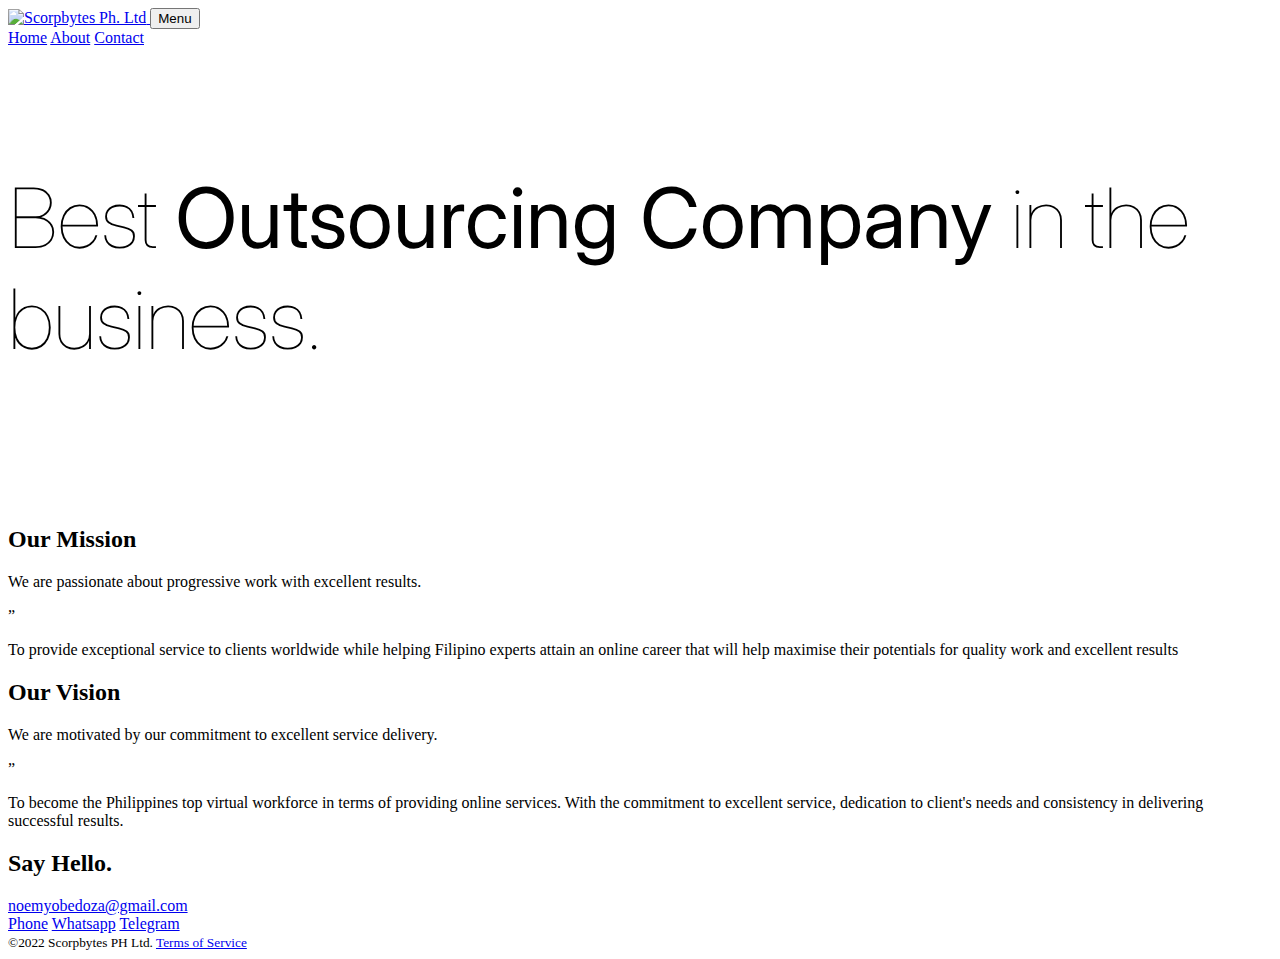
==== public/about.html @ e69aae53 "Added about.html" ====
<!doctype html>
<html lang="en">
<head>
    <meta charset="UTF-8">
    <meta name="viewport"
          content="width=device-width, user-scalable=no, initial-scale=1.0, maximum-scale=1.0, minimum-scale=1.0">
    <meta http-equiv="X-UA-Compatible" content="ie=edge">
    <title>About our company - Scorpbytes Ph. Ltd. An outsourcing company based in the Phillipines.</title>
    <link href="https://cdn.jsdelivr.net/npm/bootstrap@5.1.3/dist/css/bootstrap.min.css" rel="stylesheet" integrity="sha384-1BmE4kWBq78iYhFldvKuhfTAU6auU8tT94WrHftjDbrCEXSU1oBoqyl2QvZ6jIW3" crossorigin="anonymous">
    <link rel="stylesheet" href="https://cdn.jsdelivr.net/npm/bootstrap-icons@1.7.2/font/bootstrap-icons.css">
    <link rel="preconnect" href="https://fonts.googleapis.com">
    <link rel="preconnect" href="https://fonts.gstatic.com" crossorigin>
    <link href="https://fonts.googleapis.com/css2?family=Inter:wght@100;200;400;700&display=swap" rel="stylesheet">
    <link rel="stylesheet" href="assets/css/app.css">
</head>

<body>
<header>
    <div class="container d-flex justify-content-between align-items-center">
        <a href="index.html" class="brand">
            <img src="assets/img/logo.png" alt="Scorpbytes Ph. Ltd">
        </a>

        <button class="btn" type="button" data-toggle="menu">Menu</button>

        <nav>
            <a href="index.html">Home</a>
            <a href="about.html" aria-current="page">About</a>
            <a href="contact.html">Contact</a>
        </nav>
    </div>
</header>

<main>
    <header class="container">
        <h1 class="text-lg-center">Best <span style="color: var(--sb-purple); font-weight: 400">Outsourcing Company</span> in the business.</h1>
    </header>

    <section class="container">
        <div class="img-box">
            <img src="assets/img/about.jpg" alt="">
        </div>
    </section>

    <section id="mission" class="container">
        <div class="row row-cols-lg-2 g-lg-5">
            <div>
                <h2 class="mb-3">Our Mission</h2>
                <p class="h2 mb-3 fw-thin">We are passionate about progressive work with excellent results.</p>
            </div>

            <div>
                <p class="quotes">&rdquor;</p>
                <p>To provide exceptional service to clients worldwide while helping Filipino experts attain an online career
                    that will help maximise their potentials for quality work and excellent results</p>
            </div>
        </div>
    </section>

    <section id="vision" style="background-color: var(--bs-gray-100)">
        <div class="container">
            <div class="row row-cols-lg-2 g-lg-5">
                <div class="order-lg-last">
                    <h2 class="mb-3">Our Vision</h2>
                    <p class="h2 mb-3 fw-thin">We are motivated by our commitment to excellent service delivery.</p>
                </div>

                <div class="col-12 col-md-6">
                    <p class="quotes">&rdquor;</p>
                    <p>To become the Philippines top virtual workforce in terms of providing online services. With the commitment
                        to excellent service, dedication to client's needs and consistency in delivering successful results.</p>
                </div>
            </div>
        </div>
    </section>
</main>

<footer class="d-flex flex-column align-items-center">
    <h2 class="mb-2">Say Hello.</h2>
    <a href="mailto:nhobedoza@gmail.com" class="mb-2">noemyobedoza@gmail.com</a>
    <div class="d-flex contacts mb-4">
        <a href="tel:+639087300550">Phone</a>
        <a href="https://wa.me/+639087300550">Whatsapp</a>
        <a href="tg://resolve?domain=nhobedoza30">Telegram</a>
    </div>
    <small>&copy;2022 Scorpbytes PH Ltd.<span></span> <a href="terms.html" class="text-decoration-none">Terms of Service</a></small>
</footer>
</body>
</html>
---- public/assets/css/app.css ----
h1 {
    font-family: "Inter", sans-serif;
    font-weight: 100;
    font-size: calc(32px + 4vw);
}

main > header {
    padding-top: 64px;
    padding-bottom: 64px;
}
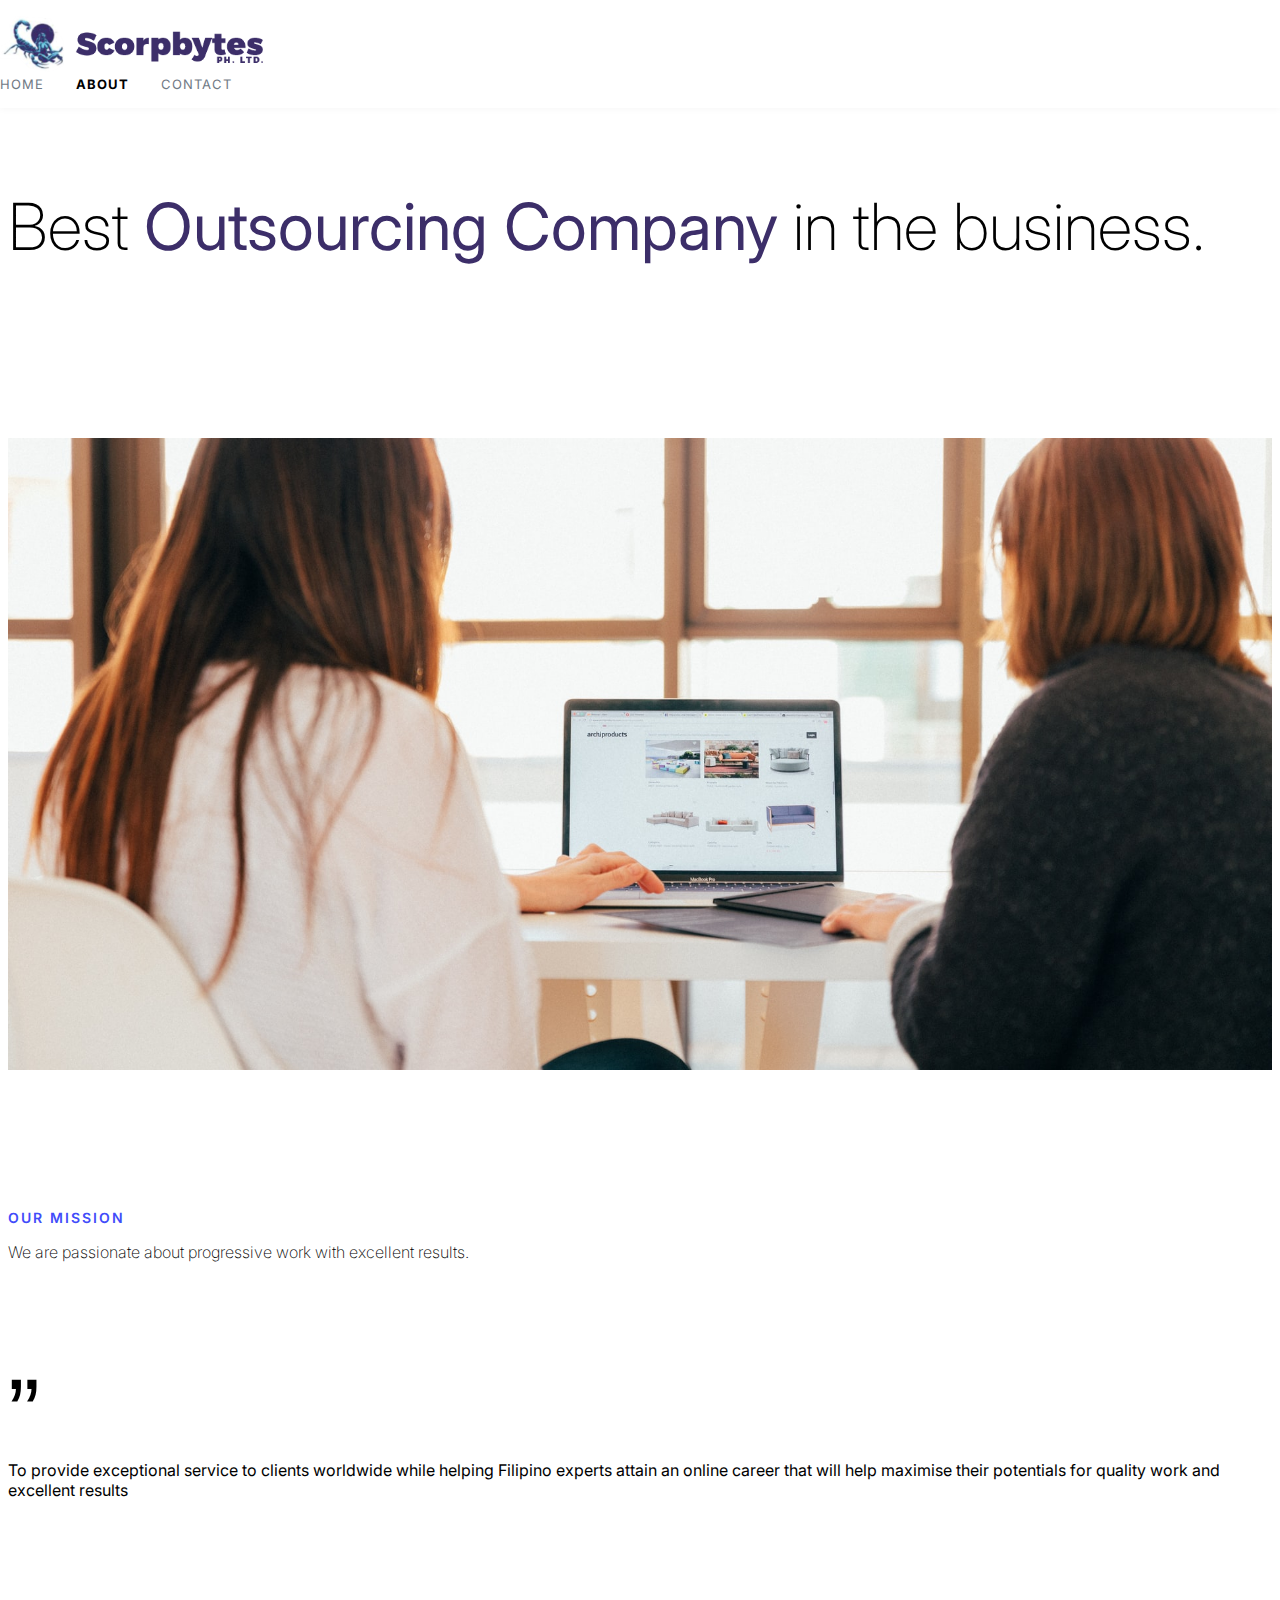
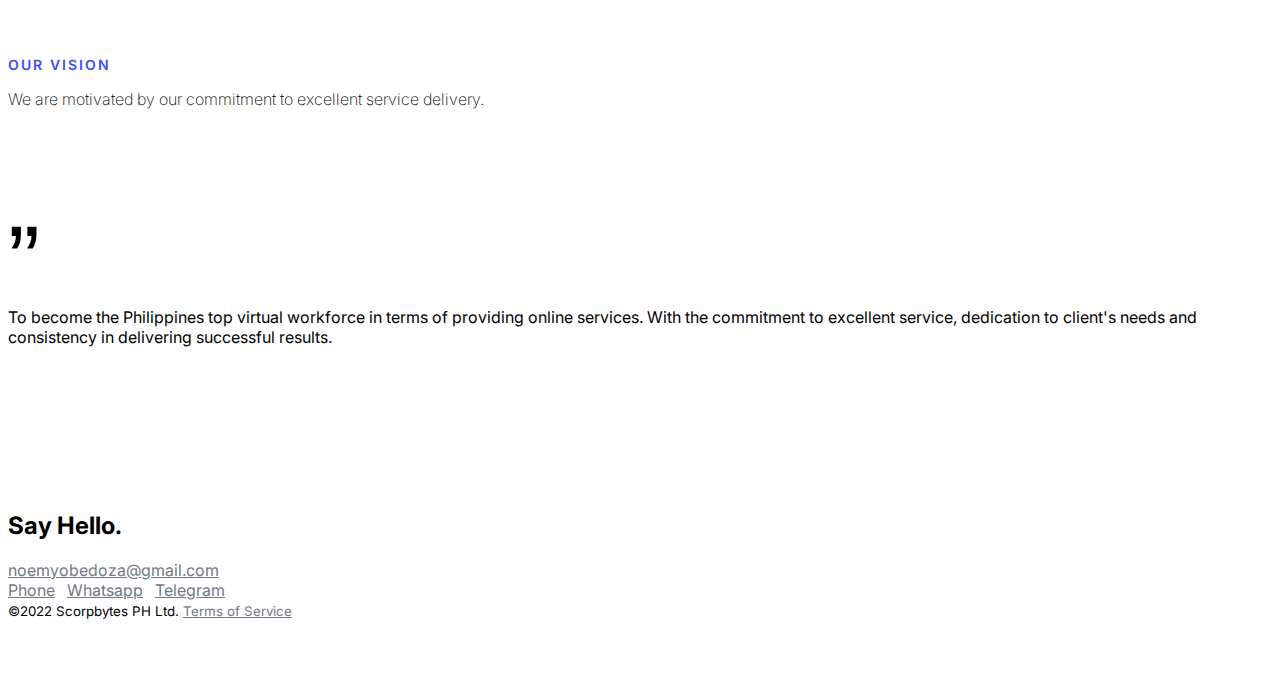
==== commit 60685f3e: "Added script tag" ====
--- a/public/about.html
+++ b/public/about.html
@@ -85,5 +85,7 @@
     </div>
     <small>&copy;2022 Scorpbytes PH Ltd.<span></span> <a href="terms.html" class="text-decoration-none">Terms of Service</a></small>
 </footer>
+
+<script src="assets/js/app.js"></script>
 </body>
 </html>--- a/public/assets/css/app.css
+++ b/public/assets/css/app.css
@@ -1,10 +1,264 @@
+:root {
+    --sb-purple: #3C2E69;
+    --sb-blue: #59CFDD;
+    --sb-text-color: #717a85;
+    --nav-font-size: .8125rem;
+}
+
+body {
+    font-family: 'Inter', sans-serif;
+    padding-top: 72px;
+}
+
+body.nav\:open {
+    overflow: hidden;
+}
+
+main, header, div, nav, section, footer {
+    position: relative;
+}
+
+ul {
+    list-style: none;
+}
+
+a {
+    color: var(--sb-text-color);
+}
+
 h1 {
-    font-family: "Inter", sans-serif;
-    font-weight: 100;
-    font-size: calc(32px + 4vw);
-}
-
-main > header {
+    font-weight: 200;
+    font-size: calc(1.25rem + 3.5vw);
+}
+
+h1 > strong {
+    font-weight: 600;
+}
+
+h1, h2 {
+    font-family: 'Inter', sans-serif;
+}
+
+body > header {
+    bottom: unset;
+    padding-top: 16px;
+    padding-bottom: 16px;
+    box-shadow: 0 0 8px 0 rgba(46, 46, 46, .05);
+    background-color: #fff;
+    transition: all ease .3s;
+    position: absolute;
+    top: 0;
+    left: 0;
+    width: 100%;
+}
+
+body > header img {
+    height: 40px;
+}
+
+@media screen and (min-width: 992px) {
+    body > header img {
+        height: 56px;
+    }
+}
+
+body > header nav {
+    display: none;
+    flex-direction: column;
+    position: absolute;
+    top: 96px;
+}
+
+body > header nav > a {
+    text-decoration: none;
+}
+
+body > header nav > a,
+body > header .btn {
+    letter-spacing: 1px;
+    text-transform: uppercase;
+}
+
+body > header .btn {
+    font-size: var(--nav-font-size);
+}
+
+body > header nav > a {
+    font-size: 1.25rem;
+}
+
+body > header nav > a:not(:last-of-type) {
+    margin-bottom: 2rem;
+}
+
+@media screen and (min-width: 992px) {
+    body > header nav {
+        flex-direction: row;
+        position: relative;
+        top: unset;
+    }
+
+    body > header nav > a {
+        font-size: var(--nav-font-size);
+    }
+
+    body > header nav > a:not(:last-of-type) {
+        margin-right: 32px;
+        margin-bottom: 0;
+    }
+}
+
+body > header nav > [aria-current],
+body > header [data-toggle="menu"] {
+    font-weight: bold;
+}
+
+body > header nav > [aria-current] {
+    color: var(--bs-blue);
+}
+
+body.nav\:open > header {
+    position: fixed;
+    top: 0;
+    right: 0;
+    left: 0;
+    bottom: 0;
+    z-index: 10;
+}
+
+body.nav\:open > header nav {
+    display: flex;
+}
+
+main > section h2,
+#contactInfo h3 {
+    font-size: 14px;
+    letter-spacing: 2px;
+    text-transform: uppercase;
+    font-weight: 600;
+    color: #414CFA;
+}
+
+main > section h2 {
+    margin-bottom: 1rem;
+}
+
+main > header,
+main > section,
+body > footer {
     padding-top: 64px;
     padding-bottom: 64px;
-}+}
+
+body > footer {
+    border-top: 1px solid var(--bs-gray-200);
+}
+
+body > footer .contacts a:not(:last-of-type) {
+    margin-right: 8px;
+}
+
+.img-box {
+    height: 0;
+    width: 100%;
+    padding-bottom: 80%;
+}
+
+.img-box img {
+    height: 100%;
+    object-fit: cover;
+    object-position: center;
+    position: absolute;
+    width: 100%;
+    border-radius: inherit;
+}
+
+#contactInfo h3 {
+    margin-bottom: 0;
+}
+
+#contactInfo a {
+    display: block;
+    text-decoration-color: inherit;
+    font-size: calc(1.25rem + 1vw);
+}
+
+#contactInfo a:not(:last-of-type) {
+    margin-bottom: 2rem;
+}
+
+svg {
+    fill: var(--bs-blue);
+    height: 20px;
+    width: 20px;
+}
+
+.fw-thin {
+    font-weight: 200;
+}
+
+.sect-h2 {
+    font-size: calc(1.25rem + 3.5vw);
+    line-height: 1.12;
+    font-weight: 200;
+    margin-bottom: 1.5rem;
+}
+
+.quotes {
+    display: none;
+    font-size: 7.5vw;
+    font-family: 'Arial', sans-serif;
+    margin-bottom: -24px;
+}
+
+main .btn {
+    text-transform: uppercase;
+    padding: 1rem 2rem;
+    font-size: 1rem;
+    letter-spacing: 1px;
+}
+
+@media screen and (min-width: 992px) {
+    body > header nav {
+        display: flex;
+    }
+
+    body > header [data-toggle="menu"] {
+        display: none;
+    }
+
+    .sect-h2 {
+        font-size: calc(1.5rem + 3.5vw);
+    }
+
+    .quotes {
+        display: block;
+    }
+
+    .img-box {
+        padding-bottom: 50%;
+    }
+}
+
+#testimonials li:not(:last-of-type) {
+    margin-bottom: 3rem;
+}
+
+#testimonials li p:first-child:before,
+#testimonials li p:first-child:after {
+    content: '"';
+}
+
+#testimonials li p:last-child {
+    color: var(--sb-text-color);
+    margin-bottom: 0;
+}
+
+#testimonials .img-box {
+    --size: 40px;
+    border-radius: 50%;
+    border: 2px solid var(--bs-gray-200);
+    margin-right: 1rem;
+    padding-bottom: var(--size);
+    width: calc(2px + var(--size));
+}
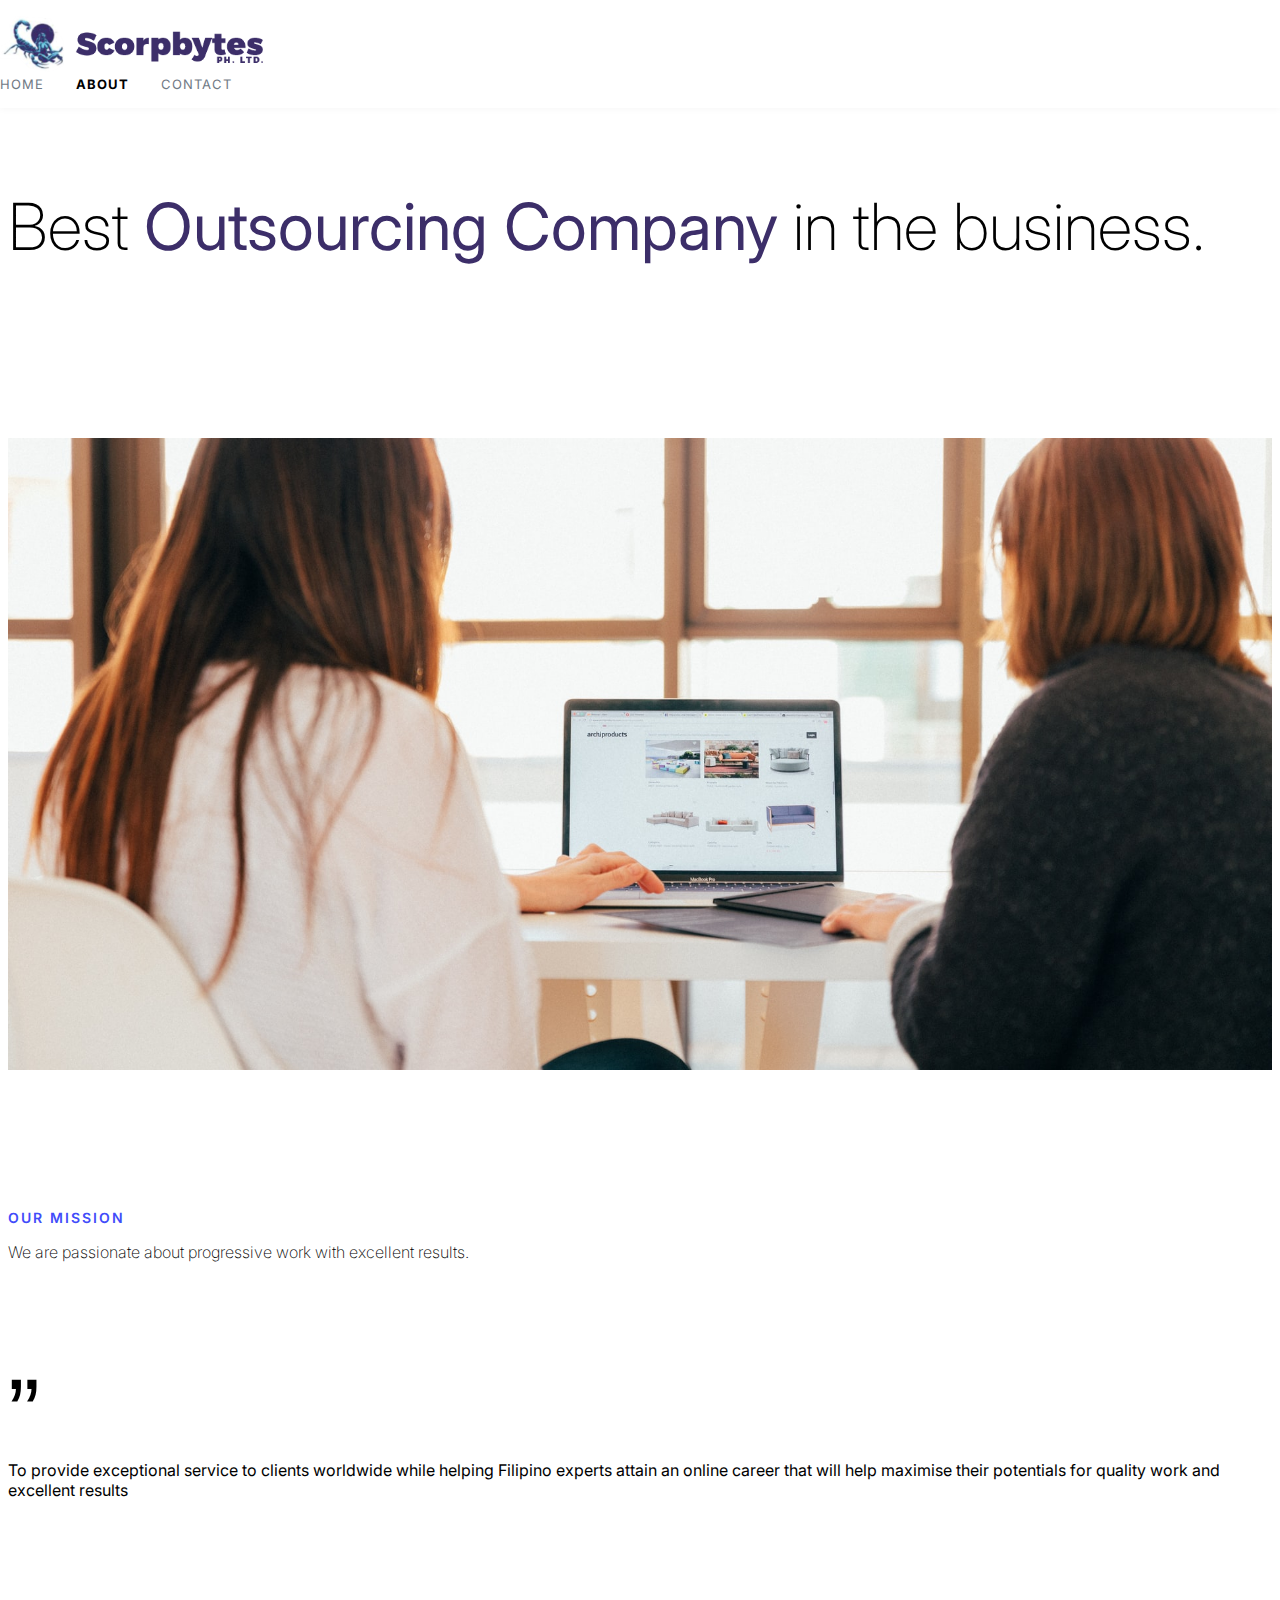
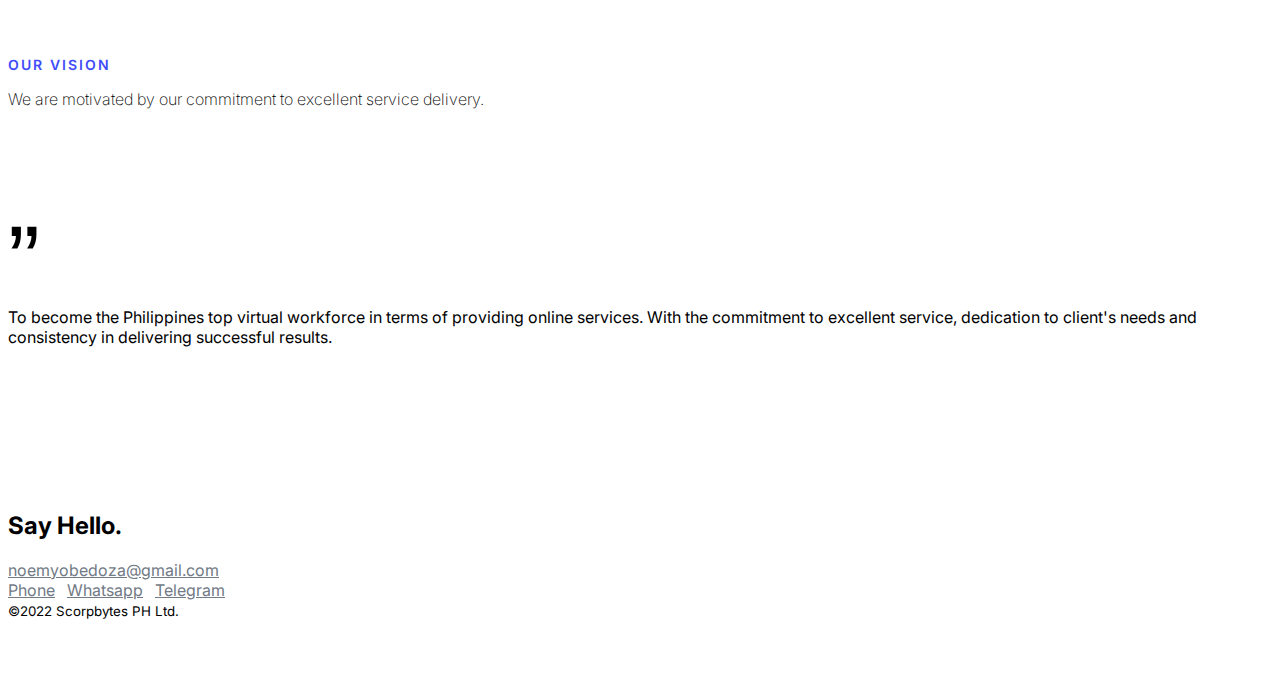
==== commit c8e63659: "Removed Terms of Service from footer" ====
--- a/public/about.html
+++ b/public/about.html
@@ -24,9 +24,9 @@
         <button class="btn" type="button" data-toggle="menu">Menu</button>
 
         <nav>
-            <a href="index.html">Home</a>
-            <a href="about.html" aria-current="page">About</a>
-            <a href="contact.html">Contact</a>
+            <a href="/">Home</a>
+            <a href="/about" aria-current="page">About</a>
+            <a href="/contact">Contact</a>
         </nav>
     </div>
 </header>
@@ -83,7 +83,7 @@
         <a href="https://wa.me/+639087300550">Whatsapp</a>
         <a href="tg://resolve?domain=nhobedoza30">Telegram</a>
     </div>
-    <small>&copy;2022 Scorpbytes PH Ltd.<span></span> <a href="terms.html" class="text-decoration-none">Terms of Service</a></small>
+    <small>&copy;2022 Scorpbytes PH Ltd.</small>
 </footer>
 
 <script src="assets/js/app.js"></script>
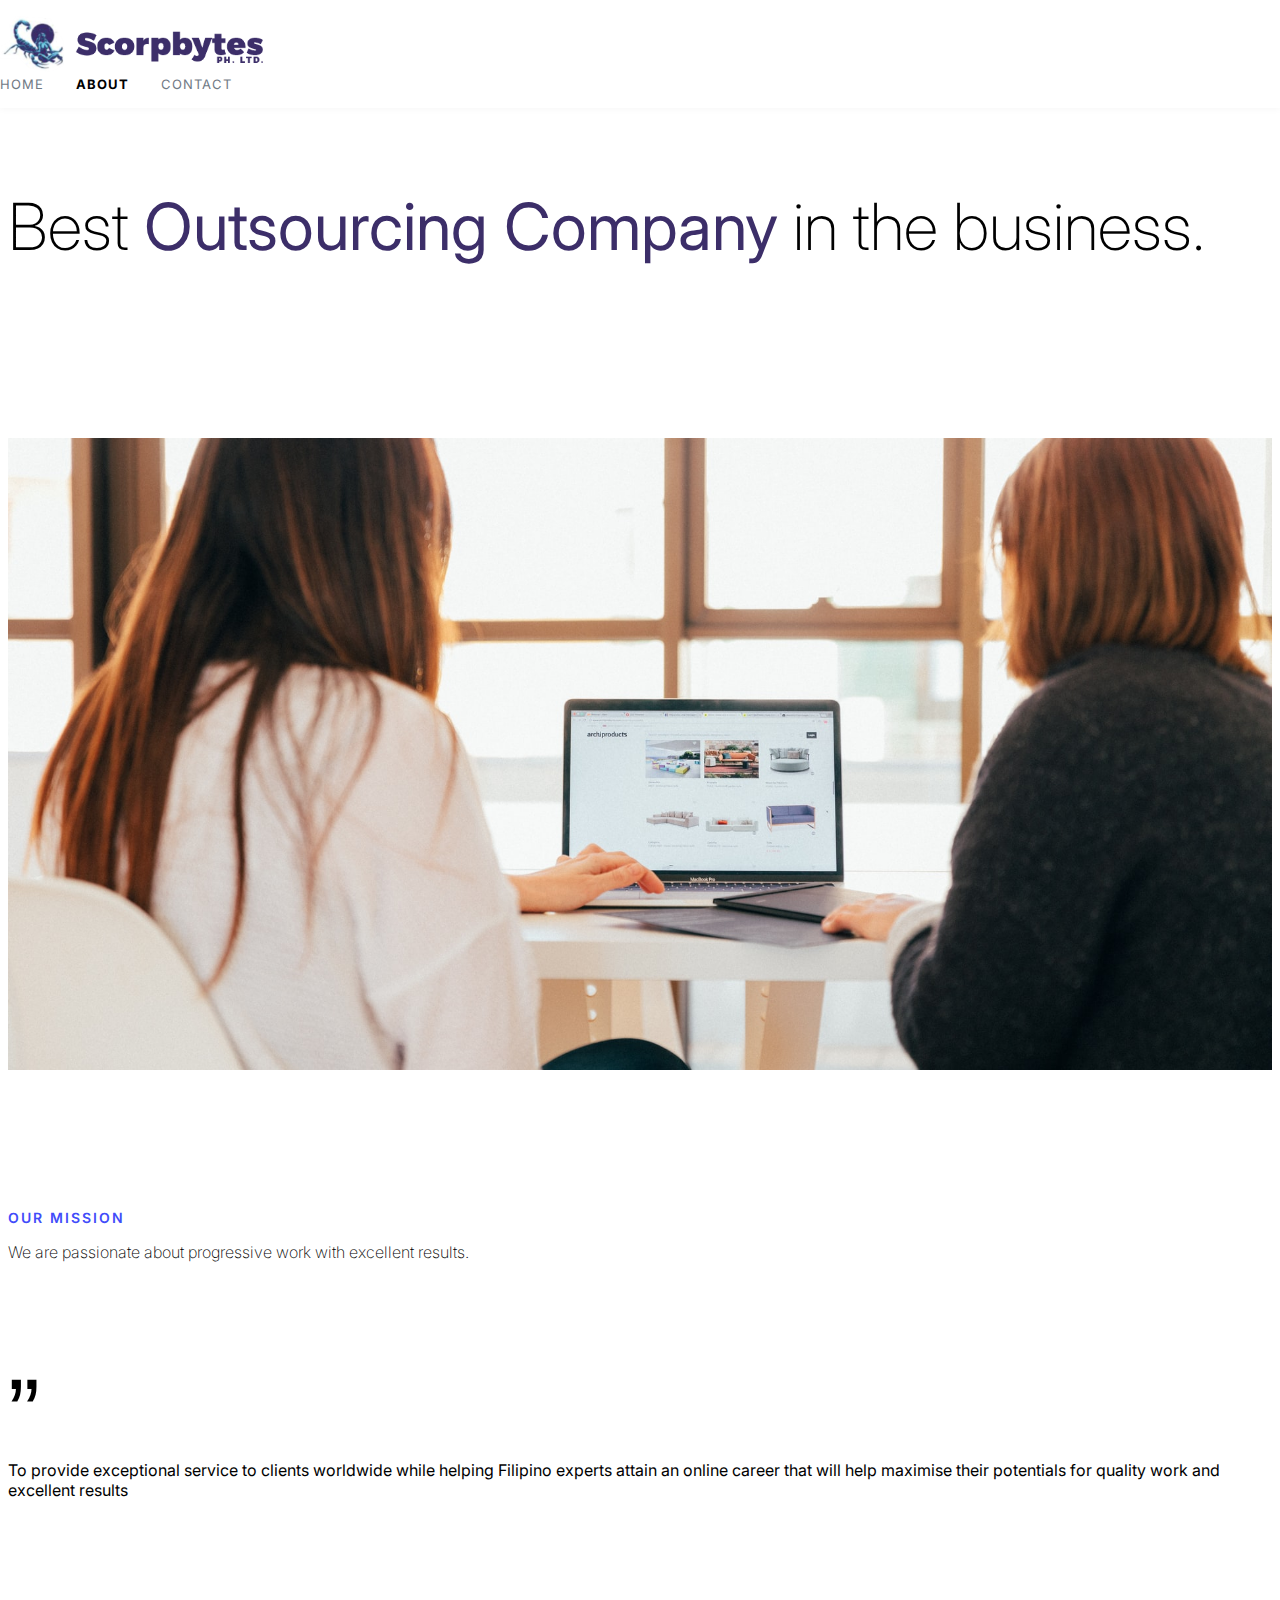
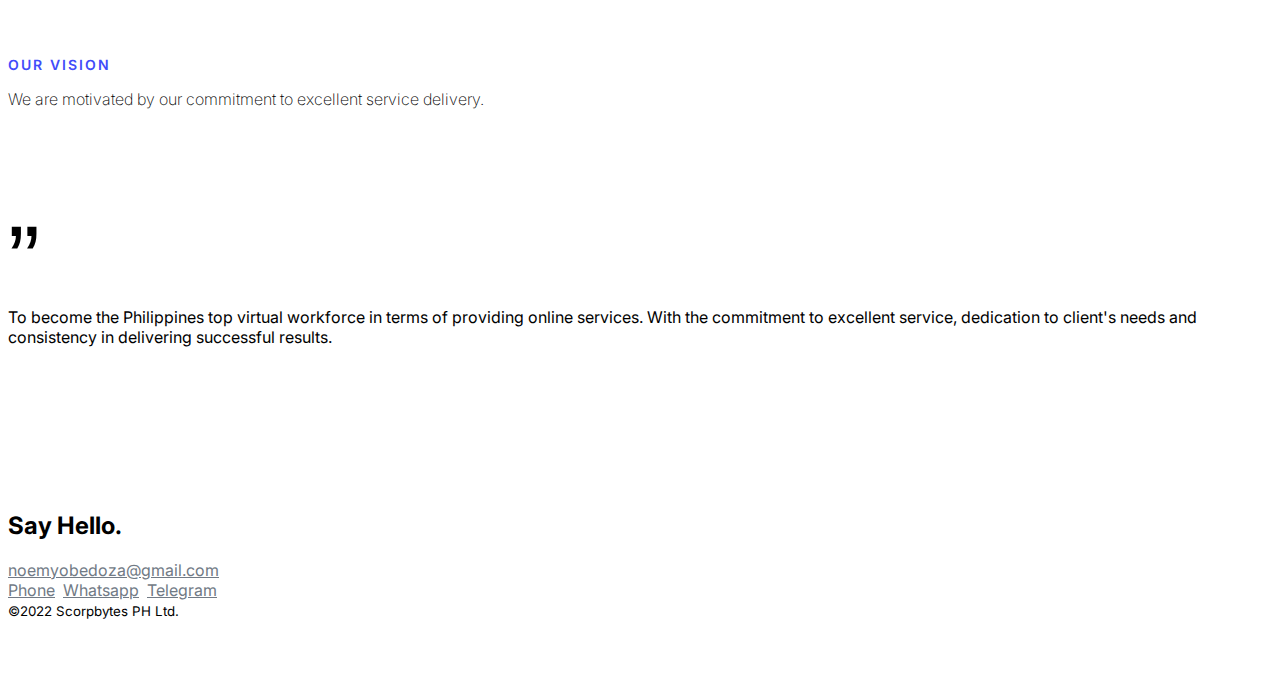
==== commit 047caae4: "Public HTML files now use rendered templates" ====
--- a/public/about.html
+++ b/public/about.html
@@ -1,91 +1 @@
-<!doctype html>
-<html lang="en">
-<head>
-    <meta charset="UTF-8">
-    <meta name="viewport"
-          content="width=device-width, user-scalable=no, initial-scale=1.0, maximum-scale=1.0, minimum-scale=1.0">
-    <meta http-equiv="X-UA-Compatible" content="ie=edge">
-    <title>About our company - Scorpbytes Ph. Ltd. An outsourcing company based in the Phillipines.</title>
-    <link href="https://cdn.jsdelivr.net/npm/bootstrap@5.1.3/dist/css/bootstrap.min.css" rel="stylesheet" integrity="sha384-1BmE4kWBq78iYhFldvKuhfTAU6auU8tT94WrHftjDbrCEXSU1oBoqyl2QvZ6jIW3" crossorigin="anonymous">
-    <link rel="stylesheet" href="https://cdn.jsdelivr.net/npm/bootstrap-icons@1.7.2/font/bootstrap-icons.css">
-    <link rel="preconnect" href="https://fonts.googleapis.com">
-    <link rel="preconnect" href="https://fonts.gstatic.com" crossorigin>
-    <link href="https://fonts.googleapis.com/css2?family=Inter:wght@100;200;400;700&display=swap" rel="stylesheet">
-    <link rel="stylesheet" href="assets/css/app.css">
-</head>
-
-<body>
-<header>
-    <div class="container d-flex justify-content-between align-items-center">
-        <a href="index.html" class="brand">
-            <img src="assets/img/logo.png" alt="Scorpbytes Ph. Ltd">
-        </a>
-
-        <button class="btn" type="button" data-toggle="menu">Menu</button>
-
-        <nav>
-            <a href="/">Home</a>
-            <a href="/about" aria-current="page">About</a>
-            <a href="/contact">Contact</a>
-        </nav>
-    </div>
-</header>
-
-<main>
-    <header class="container">
-        <h1 class="text-lg-center">Best <span style="color: var(--sb-purple); font-weight: 400">Outsourcing Company</span> in the business.</h1>
-    </header>
-
-    <section class="container">
-        <div class="img-box">
-            <img src="assets/img/about.jpg" alt="">
-        </div>
-    </section>
-
-    <section id="mission" class="container">
-        <div class="row row-cols-lg-2 g-lg-5">
-            <div>
-                <h2 class="mb-3">Our Mission</h2>
-                <p class="h2 mb-3 fw-thin">We are passionate about progressive work with excellent results.</p>
-            </div>
-
-            <div>
-                <p class="quotes">&rdquor;</p>
-                <p>To provide exceptional service to clients worldwide while helping Filipino experts attain an online career
-                    that will help maximise their potentials for quality work and excellent results</p>
-            </div>
-        </div>
-    </section>
-
-    <section id="vision" style="background-color: var(--bs-gray-100)">
-        <div class="container">
-            <div class="row row-cols-lg-2 g-lg-5">
-                <div class="order-lg-last">
-                    <h2 class="mb-3">Our Vision</h2>
-                    <p class="h2 mb-3 fw-thin">We are motivated by our commitment to excellent service delivery.</p>
-                </div>
-
-                <div class="col-12 col-md-6">
-                    <p class="quotes">&rdquor;</p>
-                    <p>To become the Philippines top virtual workforce in terms of providing online services. With the commitment
-                        to excellent service, dedication to client's needs and consistency in delivering successful results.</p>
-                </div>
-            </div>
-        </div>
-    </section>
-</main>
-
-<footer class="d-flex flex-column align-items-center">
-    <h2 class="mb-2">Say Hello.</h2>
-    <a href="mailto:nhobedoza@gmail.com" class="mb-2">noemyobedoza@gmail.com</a>
-    <div class="d-flex contacts mb-4">
-        <a href="tel:+639087300550">Phone</a>
-        <a href="https://wa.me/+639087300550">Whatsapp</a>
-        <a href="tg://resolve?domain=nhobedoza30">Telegram</a>
-    </div>
-    <small>&copy;2022 Scorpbytes PH Ltd.</small>
-</footer>
-
-<script src="assets/js/app.js"></script>
-</body>
-</html>+<!doctype html><html lang="en"><head><meta charset="UTF-8"><meta name="viewport" content="width=device-width, user-scalable=no, initial-scale=1.0, maximum-scale=1.0, minimum-scale=1.0"><meta http-equiv="X-UA-Compatible" content="ie=edge"><title>About our company | Scorpbytes Ph. Ltd. An outsourcing company based in the Philippines.Welcome to Scorpbytes. An outsourcing company based in the Phillipines.</title><meta name="description" content="Over the years, we have had the privilege of providing our clients with professionals that deliver on the job. This has always been our vision and we are a mission to provide excellent results."><link href="https://cdn.jsdelivr.net/npm/bootstrap@5.1.3/dist/css/bootstrap.min.css" rel="stylesheet" integrity="sha384-1BmE4kWBq78iYhFldvKuhfTAU6auU8tT94WrHftjDbrCEXSU1oBoqyl2QvZ6jIW3" crossorigin="anonymous"><link rel="stylesheet" href="https://cdn.jsdelivr.net/npm/bootstrap-icons@1.7.2/font/bootstrap-icons.css"><link rel="preconnect" href="https://fonts.googleapis.com"><link rel="preconnect" href="https://fonts.gstatic.com" crossorigin><link href="https://fonts.googleapis.com/css2?family=Inter:wght@100;200;400;700&display=swap" rel="stylesheet"><link rel="stylesheet" href="assets/css/app.css"><meta property="og:name" content="Scorpbytes Ph. Ltd."><meta property="og:title" content="About our company | Scorpbytes Ph. Ltd. An outsourcing company based in the Philippines."><meta property="og:url" content="https://scorpbytes.netlify.app/about"><meta property="og:description" content="Over the years, we have had the privilege of providing our clients with professionals that deliver on the job. This has always been our vision and we are a mission to provide excellent results."></head><body><header><div class="container d-flex justify-content-between align-items-center"><a href="index.html" class="brand"><img src="assets/img/logo.png" alt="Scorpbytes Ph. Ltd"></a><button class="btn" type="button" data-toggle="menu">Menu</button><nav><a href="/">Home</a><a href="/about" aria-current="page">About</a><a href="/contact">Contact</a></nav></div></header><main><header class="container"><h1 class="text-lg-center">Best <span style="color: var(--sb-purple); font-weight: 400">Outsourcing Company</span> in the business.</h1></header><section class="container"><div class="img-box"><img src="assets/img/about.jpg" alt=""></div></section><section id="mission" class="container"><div class="row row-cols-lg-2 g-lg-5"><div><h2 class="mb-3">Our Mission</h2><p class="h2 mb-3 fw-thin">We are passionate about progressive work with excellent results.</p></div><div><p class="quotes">&rdquor;</p><p>To provide exceptional service to clients worldwide while helping Filipino experts attain an online career that will help maximise their potentials for quality work and excellent results</p></div></div></section><section id="vision" style="background-color: var(--bs-gray-100)"><div class="container"><div class="row row-cols-lg-2 g-lg-5"><div class="order-lg-last"><h2 class="mb-3">Our Vision</h2><p class="h2 mb-3 fw-thin">We are motivated by our commitment to excellent service delivery.</p></div><div class="col-12 col-md-6"><p class="quotes">&rdquor;</p><p>To become the Philippines top virtual workforce in terms of providing online services. With the commitment to excellent service, dedication to client's needs and consistency in delivering successful results.</p></div></div></div></section></main><footer class="d-flex flex-column align-items-center"><h2>Say Hello.</h2><a href="mailto:nhobedoza@gmail.com" class="mb-2">noemyobedoza@gmail.com</a><div class="d-flex contacts mb-4"><a href="tel:+639087300550">Phone</a><a href="https://wa.me/+639087300550">Whatsapp</a><a href="tg://resolve?domain=nhobedoza30">Telegram</a></div><small>&copy;2022 Scorpbytes PH Ltd.</small></footer><script src="assets/js/app.js"></script></body></html>